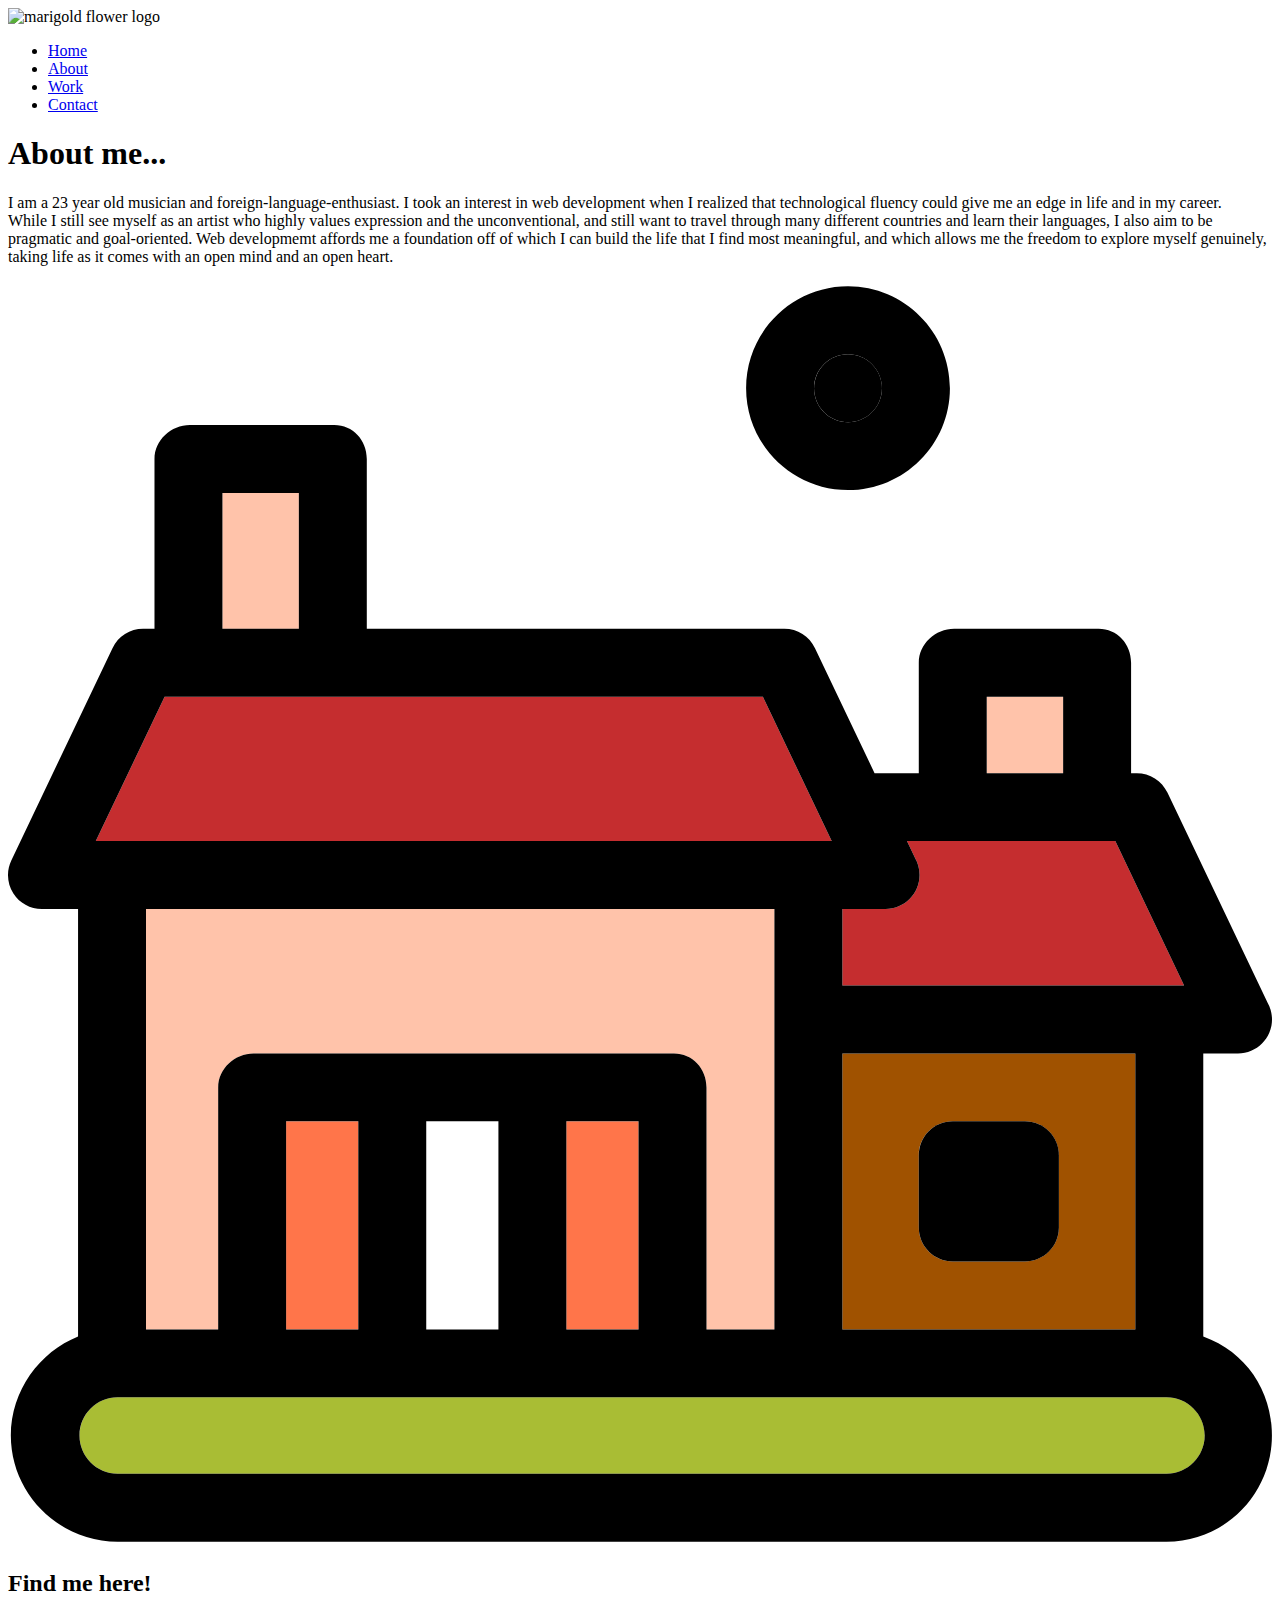
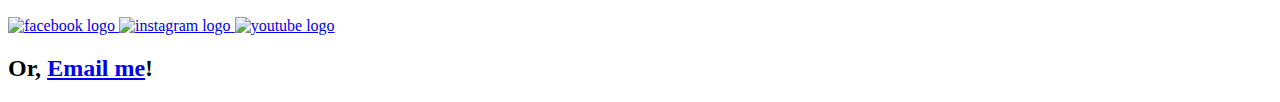
==== about.html @ 37f8fb17 "Merge pull request #1 from patrickwilliamweber/gh-pages" ====
<!DOCTYPE html>
<html lang="en">

<head>
    <title>My Portfolio About Page</title>
    <meta name="viewport" content="width=device-width, initial-scale=1">
    <link href="https://fonts.googleapis.com/css2?family=Cedarville+Cursive&display=swap" rel="stylesheet">
    <link href="https://fonts.googleapis.com/css2?family=Akaya+Telivigala&display=swap" rel="stylesheet">
    <link rel="stylesheet" href="https://cdnjs.cloudflare.com/ajax/libs/animate.css/4.1.1/animate.min.css" />
    <link rel="stylesheet" type="text/css" href="https://necolas.github.io/normalize.css/latest/normalize.css">
    <link rel="stylesheet" href="./css/styles.css">
    <!--<link rel="stylesheet" href="../CSS/style.production.css">-->
    <meta charset="UTF-8">
</head>

<body>
    <div class="page-wrap">
        <div class="bokeh-background">
            <header class="header">
                <img class="header__marigold" alt="marigold flower logo" src="../Images/marigold.png">
                <ul class="nav__list" role="menubar">
                    <li class="nav__list-item nav__item" role="presentation"><a role="menuitem" href="./index.html">Home</a></li>
                    <li class="nav__list-item nav__item" role="presentation"><a role="menuitem" href="./about.html">About</a></li>
                    <li class="nav__list-item nav__item" role="presentation"><a role="menuitem" href="./work.html">Work</a></li>
                    <li class="nav__list-item nav__item" role="presentation"><a role="menuitem" href="./contact.html">Contact</a></li>

                </ul>
            </header>
            <div class="about__main"></div>
            <h1 class="about__header">About me...</h1>
            <p class="about__text">I am a 23 year old musician and foreign-language-enthusiast. I took an interest in web development when I realized that technological fluency could give me an edge in life and in my career.<br> While I still see myself as an artist who highly
                values expression and the unconventional, and still want to travel through many different countries and learn their languages, I also aim to be pragmatic and goal-oriented. Web developmemt affords me a foundation off of which I can build
                the life that I find most meaningful, and which allows me the freedom to explore myself genuinely, taking life as it comes with an open mind and an open heart.</p>
        </div>
        <div>
            <svg class="house__svg" version="1.1" id="Capa_1" xmlns="http://www.w3.org/2000/svg" xmlns:xlink="http://www.w3.org/1999/xlink" x="0px" y="0px" viewBox="0 0 297.686 297.686" style="enable-background:new 0 0 297.686 297.686;" xml:space="preserve">
<g>
	<rect  x="230.5" y="97.676" style="fill:#FFC3AA;" width="18" height="18"/>
	<path style="fill:#C52D2F;" d="M211.715,131.676l1.937,4.062c0.659,1.162,1.034,2.506,1.034,3.938c0,4.418-3.581,8-8,8
		c-0.005,0-0.013,0-0.02,0H196.5v18h80.49l-16.205-34H211.715z"/>
	<path style="fill:#A05200;" d="M196.5,246.676h69v-65h-69V246.676z M247.5,222.676c0,4.418-3.582,8-8,8h-17c-4.418,0-8-3.582-8-8
		v-17c0-4.418,3.582-8,8-8h17c4.418,0,8,3.582,8,8V222.676z"/>
	<rect x="50.5" y="49.676" style="fill:#FFC3AA;" width="18" height="32"/>
	<path style="fill:#FFC3AA;" d="M49.5,246.676v-57c0-4.418,3.915-8,8.333-8h99c4.418,0,7.667,3.582,7.667,8v57h16v-99h-148v99H49.5z
		"/>
	<rect x="65.5" y="197.676" style="fill:#FF754A;" width="17" height="49"/>
	<rect x="98.5" y="197.676" style="fill:#FFFFFF;" width="17" height="49"/>
	<rect x="131.5" y="197.676" style="fill:#FF754A;" width="17" height="49"/>
	<polygon style="fill:#C52D2F;" points="193.99,131.676 177.785,97.676 36.88,97.676 20.675,131.676 	"/>
	<path d="M247.5,205.676c0-4.418-3.582-8-8-8h-17c-4.418,0-8,3.582-8,8v17c0,4.418,3.582,8,8,8h17c4.418,0,8-3.582,8-8V205.676z"/>
	<path style="fill:#A9BD34;" d="M272.833,262.676h-247c-4.963,0-9,4.037-9,9c0,4.963,4.037,9,9,9h247c4.963,0,9-4.037,9-9
		C281.833,266.713,277.796,262.676,272.833,262.676z"/>
	<path d="M281.5,248.358v-66.683h8.166c0.008,0.001,0.015,0.001,0.02,0c4.419,0,8-3.582,8-8c0-1.432-0.375-2.775-1.034-3.938
		l-23.596-49.505c-1.327-2.784-4.137-4.558-7.222-4.558H264.5v-26c0-4.418-3.249-8-7.667-8h-34c-4.418,0-8.333,3.582-8.333,8v26
		h-10.411l-14.033-29.442c-1.327-2.784-4.137-4.558-7.222-4.558H84.5v-40c0-4.418-3.249-8-7.667-8h-34c-4.418,0-8.333,3.582-8.333,8
		v40h-2.67c-3.085,0-5.895,1.773-7.222,4.558l-23.83,50c-1.182,2.479-1.009,5.391,0.456,7.712c1.466,2.322,4.02,3.73,6.766,3.73h8.5
		v100.683c-9,3.621-15.834,12.704-15.834,23.317c0,13.785,11.381,25,25.167,25h247c13.785,0,24.833-11.215,24.833-25
		C297.667,261.062,291.5,251.979,281.5,248.358z M272.833,280.676h-247c-4.963,0-9-4.037-9-9c0-4.963,4.037-9,9-9h247
		c4.963,0,9,4.037,9,9C281.833,276.639,277.796,280.676,272.833,280.676z M36.88,97.676h140.905l16.205,34H20.675L36.88,97.676z
		 M68.5,49.676v32h-18v-32H68.5z M248.5,97.676v18h-18v-18H248.5z M260.785,131.676l16.205,34H196.5v-18h10.166
		c0.007,0,0.015,0,0.02,0c4.419,0,8-3.582,8-8c0-1.432-0.375-2.775-1.034-3.938l-1.937-4.062H260.785z M82.5,246.676h-17v-49h17
		V246.676z M115.5,246.676h-17v-49h17V246.676z M148.5,246.676h-17v-49h17V246.676z M265.5,246.676h-69v-65h69V246.676z
		 M180.5,147.676v99h-16v-57c0-4.418-3.249-8-7.667-8h-99c-4.418,0-8.333,3.582-8.333,8v57h-17v-99H180.5z"/>
	<path class="sun__svg" d="M197.833,33.01c4.411,0,8-3.589,8-8s-3.589-8-8-8s-8,3.589-8,8S193.422,33.01,197.833,33.01z"/>
	<path d="M197.833,49.01c13.233,0,24-10.767,24-24s-10.767-24-24-24s-24,10.767-24,24S184.6,49.01,197.833,49.01z M197.833,17.01
		c4.411,0,8,3.589,8,8s-3.589,8-8,8s-8-3.589-8-8S193.422,17.01,197.833,17.01z"/>
</g>
</svg>
        </div>


        <footer class="footer about__footer">
            <div class="footer__container">
                <h2 class="footer__text">Find me here!</h2>
                <div class="footer__logos">
                    <a target="_blank" href="https://en.wikipedia.org/wiki/Cameron_Winklevoss">
                        <img alt="facebook logo" class="footer__logo footer__logo-facebook" src="../Images/facebook_round.png">
                    </a>
                    <a target="_blank" href="https://www.instagram.com/patrickwebermusic/">
                        <img alt="instagram logo" class="footer__logo footer__logo-instagram" src="../Images/Insta_logo_round.jpg">
                    </a>
                    <a target="_blank" href="https://www.youtube.com/">
                        <img alt="youtube logo" class="footer__logo footer__logo-youtube" src="../Images/Youtube_round.png">
                    </a>
                </div>
                <div class="contact">
                    <h2 class="footer__text footer__email-or">Or, <a class="footer__email" href="mailto:patrickwilliamweber@gmail.com?subject=I%20need%20a%20website!">Email me</a>!</h2>
                </div>
            </div>


        </footer>
    </div>

    <script src="../JS/tota11y.min.js"></script>
</body>

</html>
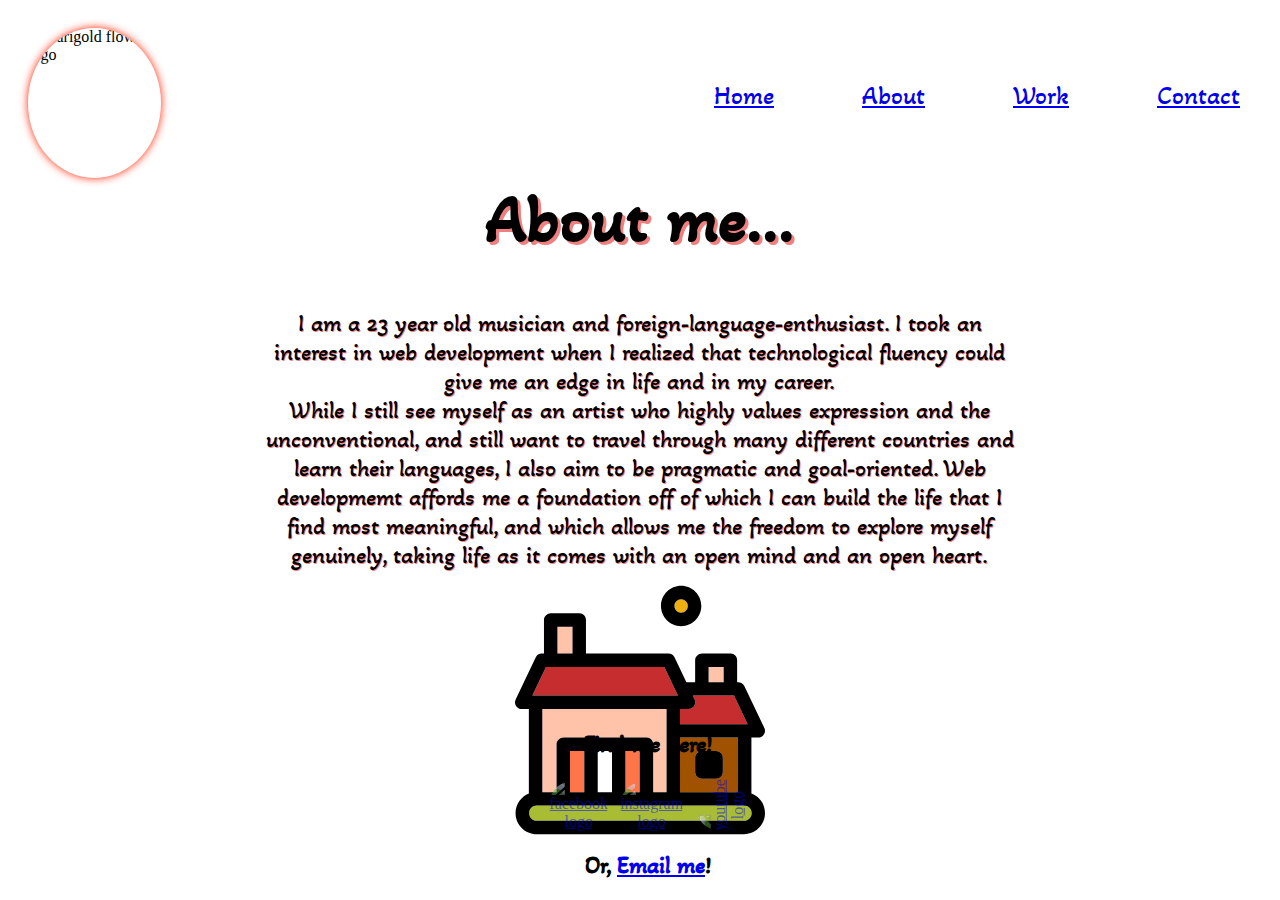
==== commit 0af8e1f6: "changing css to scss" ====
--- a/about.html
+++ b/about.html
@@ -8,8 +8,8 @@
     <link href="https://fonts.googleapis.com/css2?family=Akaya+Telivigala&display=swap" rel="stylesheet">
     <link rel="stylesheet" href="https://cdnjs.cloudflare.com/ajax/libs/animate.css/4.1.1/animate.min.css" />
     <link rel="stylesheet" type="text/css" href="https://necolas.github.io/normalize.css/latest/normalize.css">
-    <link rel="stylesheet" href="./css/styles.css">
-    <!--<link rel="stylesheet" href="../CSS/style.production.css">-->
+    <!--<link rel="stylesheet" href="./css/styles.css">-->
+    <link rel="stylesheet" href="css/style.production.css">
     <meta charset="UTF-8">
 </head>
 
@@ -17,7 +17,7 @@
     <div class="page-wrap">
         <div class="bokeh-background">
             <header class="header">
-                <img class="header__marigold" alt="marigold flower logo" src="../Images/marigold.png">
+                <img class="header__marigold" alt="marigold flower logo" src="./images/marigold.png">
                 <ul class="nav__list" role="menubar">
                     <li class="nav__list-item nav__item" role="presentation"><a role="menuitem" href="./index.html">Home</a></li>
                     <li class="nav__list-item nav__item" role="presentation"><a role="menuitem" href="./about.html">About</a></li>
@@ -69,18 +69,18 @@
         </div>
 
 
-        <footer class="footer about__footer">
+        <footer class="footer work__footer">
             <div class="footer__container">
                 <h2 class="footer__text">Find me here!</h2>
                 <div class="footer__logos">
                     <a target="_blank" href="https://en.wikipedia.org/wiki/Cameron_Winklevoss">
-                        <img alt="facebook logo" class="footer__logo footer__logo-facebook" src="../Images/facebook_round.png">
+                        <img alt="facebook logo" class="footer__logo footer__logo-facebook" src="./images/facebook_round.png">
                     </a>
                     <a target="_blank" href="https://www.instagram.com/patrickwebermusic/">
-                        <img alt="instagram logo" class="footer__logo footer__logo-instagram" src="../Images/Insta_logo_round.jpg">
+                        <img alt="instagram logo" class="footer__logo footer__logo-instagram" src="./images/Insta_logo_round.jpg">
                     </a>
                     <a target="_blank" href="https://www.youtube.com/">
-                        <img alt="youtube logo" class="footer__logo footer__logo-youtube" src="../Images/Youtube_round.png">
+                        <img alt="youtube logo" class="footer__logo footer__logo-youtube" src="./images/Youtube_round.png">
                     </a>
                 </div>
                 <div class="contact">
@@ -90,6 +90,8 @@
 
 
         </footer>
+
+
     </div>
 
     <script src="../JS/tota11y.min.js"></script>
--- a/css/style.production.css
+++ b/css/style.production.css
@@ -0,0 +1,445 @@
+/*
+* Prefixed by https://autoprefixer.github.io
+* PostCSS: v7.0.29,
+* Autoprefixer: v9.7.6
+* Browsers: last 4 version
+*/
+
+* {
+    -webkit-box-sizing: border-box;
+    box-sizing: border-box;
+}
+
+.page-wrap::before {
+    background-color: lightgoldenrodyellow;
+    opacity: .3;
+    position: absolute;
+    top: 0px;
+    right: 0px;
+    bottom: 0px;
+    left: 0px;
+    z-index: -2;
+}
+
+.bokeh-background::before {
+    content: "";
+    background-image: url("https://motionarray.imgix.net/preview-101334-W3sWvekUw8-high_0013.jpg");
+    background-size: cover;
+    background-repeat: repeat-y;
+    position: absolute;
+    top: 0px;
+    right: 0px;
+    bottom: 0px;
+    left: 0px;
+    opacity: 0.1;
+    z-index: -1;
+}
+
+.header {
+    display: -webkit-box;
+    display: -ms-flexbox;
+    display: flex;
+    width: 100%;
+    padding: 20px;
+    -webkit-box-orient: horizontal;
+    -webkit-box-direction: normal;
+    -ms-flex-direction: row;
+    flex-direction: row;
+}
+
+.header__marigold {
+    height: 150px;
+    width: 150px;
+    border-radius: 50%;
+    -webkit-box-shadow: 0 0 8px #ff2400;
+    box-shadow: 0 0 8px #ff2400;
+}
+
+.nav__list {
+    display: -webkit-box;
+    display: -ms-flexbox;
+    display: flex;
+    width: 100%;
+    -webkit-box-orient: horizontal;
+    -webkit-box-direction: normal;
+    -ms-flex-direction: row;
+    flex-direction: row;
+    -webkit-box-pack: end;
+    -ms-flex-pack: end;
+    justify-content: flex-end;
+    list-style-type: none;
+    margin-top: 40px;
+}
+
+.nav__list-item {
+    height: 50px;
+    margin-left: 5vw;
+    display: inline-block;
+    padding: 12px;
+    text-align: center;
+    font-family: "Akaya Telivigala";
+    font-size: 1.6em;
+}
+
+.nav__list-item:hover {
+    text-shadow: 0 0 8px #ff2400;
+}
+
+.profile {
+    display: -webkit-box;
+    display: -ms-flexbox;
+    display: flex;
+    -webkit-box-orient: horizontal;
+    -webkit-box-direction: normal;
+    -ms-flex-direction: row;
+    flex-direction: row;
+    margin: 5em auto 0 auto;
+}
+
+.profile__headshot {
+    height: 280px;
+    width: 280px;
+    border-radius: 50%;
+    -o-object-fit: cover;
+    object-fit: cover;
+    margin-left: auto;
+    margin-top: 30px;
+    -webkit-box-shadow: 0 0 15px #ff2400;
+    box-shadow: 0 0 15px #ff2400;
+}
+
+.profile__hello-text {
+    margin: 2em auto 0 3em;
+}
+
+.profile__hello {
+    font-family: "Akaya Telivigala";
+    font-size: 4.2em;
+    text-shadow: 3px 3px lightcoral;
+}
+
+.profile__text {
+    font-family: "Akaya Telivigala";
+    font-size: 1.5em;
+    text-shadow: 1px 1px lightcoral;
+}
+
+.profile__resume-button {
+    font-family: "Akaya Telivigala";
+    font-size: 1em;
+    text-shadow: 1px 1px lightcoral;
+    text-decoration: none;
+    width: 300px;
+}
+
+.footer {
+    margin-top: 200px;
+    display: -webkit-box;
+    display: -ms-flexbox;
+    display: flex;
+    -webkit-box-orient: horizontal;
+    -webkit-box-direction: normal;
+    -ms-flex-direction: row;
+    flex-direction: row;
+    -webkit-box-pack: center;
+    -ms-flex-pack: center;
+    justify-content: center;
+    position: absolute;
+    bottom: 0;
+    width: 100%;
+}
+
+.footer__logos {
+    text-align: center;
+    width: 30%;
+    margin: 0 auto;
+    display: -webkit-box;
+    display: -ms-flexbox;
+    display: flex;
+    -webkit-box-align: center;
+    -ms-flex-align: center;
+    align-items: center;
+    -webkit-box-pack: center;
+    -ms-flex-pack: center;
+    justify-content: center;
+}
+
+.footer__logo {
+    height: 100px;
+    width: 100px;
+    border-radius: 50%;
+    opacity: .5;
+    -webkit-transition: opacity 700ms;
+    -o-transition: opacity 700ms;
+    transition: opacity 700ms;
+    margin: 0 6px;
+}
+
+.footer__logo:hover {
+    opacity: 1;
+    -webkit-box-shadow: 0 0 10px #ff2400;
+    box-shadow: 0 0 10px #ff2400;
+}
+
+.footer__logo-facebook {
+    height: 95px;
+    width: 95px;
+}
+
+.footer__logo-youtube {
+    width: 100px;
+    -webkit-transform: rotate(270deg);
+    -ms-transform: rotate(270deg);
+    transform: rotate(270deg);
+}
+
+.footer__text {
+    text-align: center;
+    font-family: "Akaya Telivigala";
+}
+
+.footer__email:hover {
+    text-shadow: 0 0 8px #ff2400;
+}
+
+
+/* Work Page */
+
+.work__heading {
+    font-family: "Akaya Telivigala";
+    font-size: 4.2em;
+    text-shadow: 3px 3px lightcoral;
+    margin: 0 auto;
+    text-align: center;
+    position: relative;
+    bottom: 20px;
+}
+
+.work__grid {
+    display: -ms-grid;
+    display: grid;
+    -ms-grid-columns: 1fr 1fr 1fr 1fr;
+    grid-template-columns: 1fr 1fr 1fr 1fr;
+    margin: 0 auto;
+    width: 80%;
+}
+
+.work__grid-child {
+    height: 200px;
+    width: 250px;
+    background-image: -webkit-gradient(linear, left top, left bottom, from(rgb(40, 60, 80)), to(rgb(194, 210, 224)));
+    background-image: -o-linear-gradient(top, rgb(40, 60, 80), rgb(194, 210, 224));
+    background-image: linear-gradient(to bottom, rgb(40, 60, 80), rgb(194, 210, 224));
+    border: 3px solid black;
+    border-radius: 10%;
+    margin: 10% 10%;
+    -webkit-transition: background-image 2s;
+    -o-transition: background-image 2s;
+    transition: background-image 2s;
+    -webkit-transition: background-color 2s;
+    -o-transition: background-color 2s;
+    transition: background-color 2s;
+}
+
+.work__grid-child:hover {
+    background-color: rgb(60, 119, 170);
+    background-image: none;
+}
+
+.work__footer {
+    margin-top: -13px;
+}
+
+
+/*  About Page */
+
+.about__header {
+    font-family: "Akaya Telivigala";
+    font-size: 4.2em;
+    text-shadow: 3px 3px lightcoral;
+    margin: 0 auto;
+    text-align: center;
+    position: relative;
+    bottom: 20px;
+}
+
+.about__text {
+    font-family: "Akaya Telivigala";
+    font-size: 1.5em;
+    text-shadow: 1px 1px lightcoral;
+    max-width: 60%;
+    text-align: center;
+    margin: 0 auto;
+    position: relative;
+    margin-top: 30px;
+}
+
+
+/* SVG */
+
+.house__svg {
+    width: 250px;
+    height: 250px;
+    margin: 15px auto 0 auto;
+    display: block;
+}
+
+.sun__svg {
+    fill: rgb(238, 175, 15);
+    -webkit-animation: colors 5s infinite alternate;
+    animation: colors 5s infinite alternate;
+}
+
+@-webkit-keyframes colors {
+    from {
+        fill: rgb(238, 175, 15);
+    }
+    to {
+        fill: rgb(219, 59, 10);
+    }
+}
+
+@keyframes colors {
+    from {
+        fill: rgb(238, 175, 15);
+    }
+    to {
+        fill: rgb(219, 59, 10);
+    }
+}
+
+.about__footer {
+    margin-top: 290px;
+}
+
+
+/* Contact Page */
+
+.contact__header {
+    font-family: "Akaya Telivigala";
+    font-size: 4.2em;
+    text-shadow: 3px 3px lightcoral;
+    margin: 0 auto 30px auto;
+    text-align: center;
+    position: relative;
+    bottom: 20px;
+}
+
+.contact__form {
+    max-width: 60%;
+    margin: 0 auto;
+    position: relative;
+    left: 10%;
+}
+
+.form__label {
+    font-family: "Akaya Telivigala";
+    font-size: 1.5em;
+    text-shadow: 1px 1px lightcoral;
+    display: inline-block;
+    width: 30%;
+    margin: 20px auto;
+}
+
+.form__label-message {
+    vertical-align: top;
+}
+
+.form__input {
+    font-family: "Akaya Telivigala";
+    font-size: 1.2em;
+}
+
+.button {
+    border: none;
+    display: inline-block;
+    font-family: "Akaya Telivigala";
+    text-decoration: none;
+    background-color: rgba(0, 0, 0, 0);
+    position: relative;
+    left: 18%;
+    top: 10%;
+}
+
+.button:hover {
+    text-shadow: 2px 2px lightcoral;
+}
+
+.contact__footer {
+    margin-top: 57px;
+}
+
+
+/* Media */
+
+@media all and (max-width: 750px) {
+    .work__grid {
+        grid-gap: 10px;
+    }
+    .work__grid-item:last-child {
+        grid-column: auto / auto;
+        grid-row: auto / auto;
+    }
+    h1 {
+        font-size: 22px;
+    }
+    .profile {
+        display: block;
+        margin: 0 auto;
+        margin-left: 10%;
+        margin-top: 10%;
+    }
+    .header__marigold {
+        display: none;
+    }
+    .nav__list {
+        display: -webkit-box;
+        display: -ms-flexbox;
+        display: flex;
+        width: 80%;
+        -webkit-box-orient: horizontal;
+        -webkit-box-direction: normal;
+        -ms-flex-direction: row;
+        flex-direction: row;
+        -webkit-box-pack: center;
+        -ms-flex-pack: center;
+        justify-content: center;
+        list-style-type: none;
+        margin-top: 25px;
+    }
+    .nav__list-item {
+        height: 30px;
+        margin-left: 5vw;
+        display: inline-block;
+        padding: 6px;
+        text-align: center;
+        font-family: "Akaya Telivigala";
+        font-size: 1.6em;
+    }
+    .profile__headshot {
+        border-radius: 50%;
+        -o-object-fit: cover;
+        object-fit: cover;
+        margin: 0 auto;
+        -webkit-box-shadow: 0 0 15px #ff2400r;
+        box-shadow: 0 0 15px #ff2400r;
+    }
+    .button {
+        width: 100%;
+        text-align: center;
+    }
+};
+
+@media all and (max-width: 500px) {
+    .work__grid {
+        -ms-grid-columns: 1fr;
+        grid-template-columns: 1fr;
+    }
+}
+
+@media all and (min-width: 500px) and (max-width: 750px) {
+    .work__grid {
+        -ms-grid-columns: 1fr;
+        grid-template-columns: 1fr;
+    }
+}